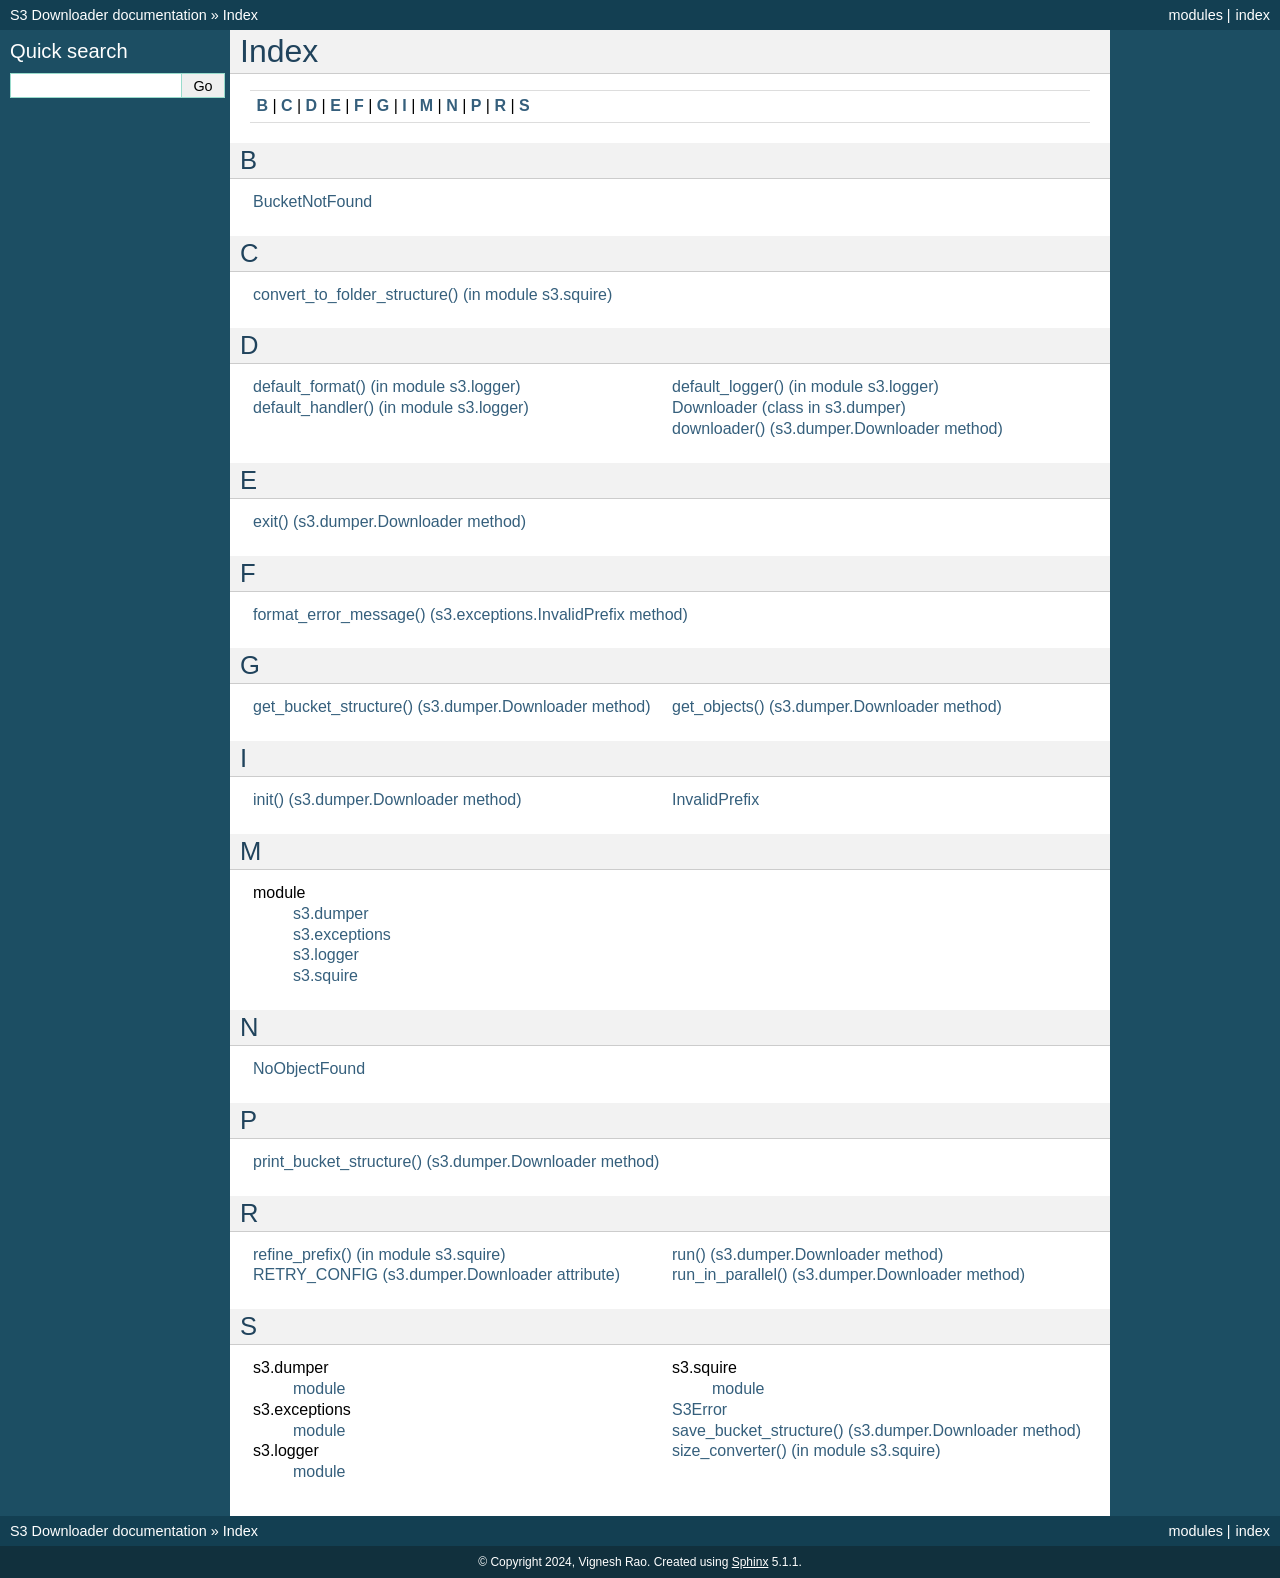
==== docs/genindex.html @ 3d4b47cd "Include a new feature to allow prefix list" ====
<!DOCTYPE html>

<html lang="en">
  <head>
    <meta charset="utf-8" />
    <meta name="viewport" content="width=device-width, initial-scale=1.0" />
    <title>Index &#8212; S3 Downloader  documentation</title>
    <link rel="stylesheet" type="text/css" href="_static/pygments.css" />
    <link rel="stylesheet" type="text/css" href="_static/classic.css" />
    <link rel="stylesheet" type="text/css" href="_static/static.css" />
    
    <script data-url_root="./" id="documentation_options" src="_static/documentation_options.js"></script>
    <script src="_static/jquery.js"></script>
    <script src="_static/underscore.js"></script>
    <script src="_static/_sphinx_javascript_frameworks_compat.js"></script>
    <script src="_static/doctools.js"></script>
    
    <link rel="index" title="Index" href="#" />
    <link rel="search" title="Search" href="search.html" /> 
  </head><body>
    <div class="related" role="navigation" aria-label="related navigation">
      <h3>Navigation</h3>
      <ul>
        <li class="right" style="margin-right: 10px">
          <a href="#" title="General Index"
             accesskey="I">index</a></li>
        <li class="right" >
          <a href="py-modindex.html" title="Python Module Index"
             >modules</a> |</li>
        <li class="nav-item nav-item-0"><a href="index.html">S3 Downloader  documentation</a> &#187;</li>
        <li class="nav-item nav-item-this"><a href="">Index</a></li> 
      </ul>
    </div>  

    <div class="document">
      <div class="documentwrapper">
        <div class="bodywrapper">
          <div class="body" role="main">
            

<h1 id="index">Index</h1>

<div class="genindex-jumpbox">
 <a href="#B"><strong>B</strong></a>
 | <a href="#C"><strong>C</strong></a>
 | <a href="#D"><strong>D</strong></a>
 | <a href="#E"><strong>E</strong></a>
 | <a href="#F"><strong>F</strong></a>
 | <a href="#G"><strong>G</strong></a>
 | <a href="#I"><strong>I</strong></a>
 | <a href="#M"><strong>M</strong></a>
 | <a href="#N"><strong>N</strong></a>
 | <a href="#P"><strong>P</strong></a>
 | <a href="#R"><strong>R</strong></a>
 | <a href="#S"><strong>S</strong></a>
 
</div>
<h2 id="B">B</h2>
<table style="width: 100%" class="indextable genindextable"><tr>
  <td style="width: 33%; vertical-align: top;"><ul>
      <li><a href="index.html#s3.exceptions.BucketNotFound">BucketNotFound</a>
</li>
  </ul></td>
</tr></table>

<h2 id="C">C</h2>
<table style="width: 100%" class="indextable genindextable"><tr>
  <td style="width: 33%; vertical-align: top;"><ul>
      <li><a href="index.html#s3.squire.convert_to_folder_structure">convert_to_folder_structure() (in module s3.squire)</a>
</li>
  </ul></td>
</tr></table>

<h2 id="D">D</h2>
<table style="width: 100%" class="indextable genindextable"><tr>
  <td style="width: 33%; vertical-align: top;"><ul>
      <li><a href="index.html#s3.logger.default_format">default_format() (in module s3.logger)</a>
</li>
      <li><a href="index.html#s3.logger.default_handler">default_handler() (in module s3.logger)</a>
</li>
  </ul></td>
  <td style="width: 33%; vertical-align: top;"><ul>
      <li><a href="index.html#s3.logger.default_logger">default_logger() (in module s3.logger)</a>
</li>
      <li><a href="index.html#s3.dumper.Downloader">Downloader (class in s3.dumper)</a>
</li>
      <li><a href="index.html#s3.dumper.Downloader.downloader">downloader() (s3.dumper.Downloader method)</a>
</li>
  </ul></td>
</tr></table>

<h2 id="E">E</h2>
<table style="width: 100%" class="indextable genindextable"><tr>
  <td style="width: 33%; vertical-align: top;"><ul>
      <li><a href="index.html#s3.dumper.Downloader.exit">exit() (s3.dumper.Downloader method)</a>
</li>
  </ul></td>
</tr></table>

<h2 id="F">F</h2>
<table style="width: 100%" class="indextable genindextable"><tr>
  <td style="width: 33%; vertical-align: top;"><ul>
      <li><a href="index.html#s3.exceptions.InvalidPrefix.format_error_message">format_error_message() (s3.exceptions.InvalidPrefix method)</a>
</li>
  </ul></td>
</tr></table>

<h2 id="G">G</h2>
<table style="width: 100%" class="indextable genindextable"><tr>
  <td style="width: 33%; vertical-align: top;"><ul>
      <li><a href="index.html#s3.dumper.Downloader.get_bucket_structure">get_bucket_structure() (s3.dumper.Downloader method)</a>
</li>
  </ul></td>
  <td style="width: 33%; vertical-align: top;"><ul>
      <li><a href="index.html#s3.dumper.Downloader.get_objects">get_objects() (s3.dumper.Downloader method)</a>
</li>
  </ul></td>
</tr></table>

<h2 id="I">I</h2>
<table style="width: 100%" class="indextable genindextable"><tr>
  <td style="width: 33%; vertical-align: top;"><ul>
      <li><a href="index.html#s3.dumper.Downloader.init">init() (s3.dumper.Downloader method)</a>
</li>
  </ul></td>
  <td style="width: 33%; vertical-align: top;"><ul>
      <li><a href="index.html#s3.exceptions.InvalidPrefix">InvalidPrefix</a>
</li>
  </ul></td>
</tr></table>

<h2 id="M">M</h2>
<table style="width: 100%" class="indextable genindextable"><tr>
  <td style="width: 33%; vertical-align: top;"><ul>
      <li>
    module

      <ul>
        <li><a href="index.html#module-s3.dumper">s3.dumper</a>
</li>
        <li><a href="index.html#module-s3.exceptions">s3.exceptions</a>
</li>
        <li><a href="index.html#module-s3.logger">s3.logger</a>
</li>
        <li><a href="index.html#module-s3.squire">s3.squire</a>
</li>
      </ul></li>
  </ul></td>
</tr></table>

<h2 id="N">N</h2>
<table style="width: 100%" class="indextable genindextable"><tr>
  <td style="width: 33%; vertical-align: top;"><ul>
      <li><a href="index.html#s3.exceptions.NoObjectFound">NoObjectFound</a>
</li>
  </ul></td>
</tr></table>

<h2 id="P">P</h2>
<table style="width: 100%" class="indextable genindextable"><tr>
  <td style="width: 33%; vertical-align: top;"><ul>
      <li><a href="index.html#s3.dumper.Downloader.print_bucket_structure">print_bucket_structure() (s3.dumper.Downloader method)</a>
</li>
  </ul></td>
</tr></table>

<h2 id="R">R</h2>
<table style="width: 100%" class="indextable genindextable"><tr>
  <td style="width: 33%; vertical-align: top;"><ul>
      <li><a href="index.html#s3.squire.refine_prefix">refine_prefix() (in module s3.squire)</a>
</li>
      <li><a href="index.html#s3.dumper.Downloader.RETRY_CONFIG">RETRY_CONFIG (s3.dumper.Downloader attribute)</a>
</li>
  </ul></td>
  <td style="width: 33%; vertical-align: top;"><ul>
      <li><a href="index.html#s3.dumper.Downloader.run">run() (s3.dumper.Downloader method)</a>
</li>
      <li><a href="index.html#s3.dumper.Downloader.run_in_parallel">run_in_parallel() (s3.dumper.Downloader method)</a>
</li>
  </ul></td>
</tr></table>

<h2 id="S">S</h2>
<table style="width: 100%" class="indextable genindextable"><tr>
  <td style="width: 33%; vertical-align: top;"><ul>
      <li>
    s3.dumper

      <ul>
        <li><a href="index.html#module-s3.dumper">module</a>
</li>
      </ul></li>
      <li>
    s3.exceptions

      <ul>
        <li><a href="index.html#module-s3.exceptions">module</a>
</li>
      </ul></li>
      <li>
    s3.logger

      <ul>
        <li><a href="index.html#module-s3.logger">module</a>
</li>
      </ul></li>
  </ul></td>
  <td style="width: 33%; vertical-align: top;"><ul>
      <li>
    s3.squire

      <ul>
        <li><a href="index.html#module-s3.squire">module</a>
</li>
      </ul></li>
      <li><a href="index.html#s3.exceptions.S3Error">S3Error</a>
</li>
      <li><a href="index.html#s3.dumper.Downloader.save_bucket_structure">save_bucket_structure() (s3.dumper.Downloader method)</a>
</li>
      <li><a href="index.html#s3.squire.size_converter">size_converter() (in module s3.squire)</a>
</li>
  </ul></td>
</tr></table>



            <div class="clearer"></div>
          </div>
        </div>
      </div>
      <div class="sphinxsidebar" role="navigation" aria-label="main navigation">
        <div class="sphinxsidebarwrapper">
<div id="searchbox" style="display: none" role="search">
  <h3 id="searchlabel">Quick search</h3>
    <div class="searchformwrapper">
    <form class="search" action="search.html" method="get">
      <input type="text" name="q" aria-labelledby="searchlabel" autocomplete="off" autocorrect="off" autocapitalize="off" spellcheck="false"/>
      <input type="submit" value="Go" />
    </form>
    </div>
</div>
<script>document.getElementById('searchbox').style.display = "block"</script>
        </div>
      </div>
      <div class="clearer"></div>
    </div>
    <div class="related" role="navigation" aria-label="related navigation">
      <h3>Navigation</h3>
      <ul>
        <li class="right" style="margin-right: 10px">
          <a href="#" title="General Index"
             >index</a></li>
        <li class="right" >
          <a href="py-modindex.html" title="Python Module Index"
             >modules</a> |</li>
        <li class="nav-item nav-item-0"><a href="index.html">S3 Downloader  documentation</a> &#187;</li>
        <li class="nav-item nav-item-this"><a href="">Index</a></li> 
      </ul>
    </div>
    <div class="footer" role="contentinfo">
        &#169; Copyright 2024, Vignesh Rao.
      Created using <a href="https://www.sphinx-doc.org/">Sphinx</a> 5.1.1.
    </div>
  </body>
</html>
---- docs/_static/pygments.css ----
pre { line-height: 125%; }
td.linenos .normal { color: inherit; background-color: transparent; padding-left: 5px; padding-right: 5px; }
span.linenos { color: inherit; background-color: transparent; padding-left: 5px; padding-right: 5px; }
td.linenos .special { color: #000000; background-color: #ffffc0; padding-left: 5px; padding-right: 5px; }
span.linenos.special { color: #000000; background-color: #ffffc0; padding-left: 5px; padding-right: 5px; }
.highlight .hll { background-color: #ffffcc }
.highlight { background: #eeffcc; }
.highlight .c { color: #408090; font-style: italic } /* Comment */
.highlight .err { border: 1px solid #F00 } /* Error */
.highlight .k { color: #007020; font-weight: bold } /* Keyword */
.highlight .o { color: #666 } /* Operator */
.highlight .ch { color: #408090; font-style: italic } /* Comment.Hashbang */
.highlight .cm { color: #408090; font-style: italic } /* Comment.Multiline */
.highlight .cp { color: #007020 } /* Comment.Preproc */
.highlight .cpf { color: #408090; font-style: italic } /* Comment.PreprocFile */
.highlight .c1 { color: #408090; font-style: italic } /* Comment.Single */
.highlight .cs { color: #408090; background-color: #FFF0F0 } /* Comment.Special */
.highlight .gd { color: #A00000 } /* Generic.Deleted */
.highlight .ge { font-style: italic } /* Generic.Emph */
.highlight .ges { font-weight: bold; font-style: italic } /* Generic.EmphStrong */
.highlight .gr { color: #F00 } /* Generic.Error */
.highlight .gh { color: #000080; font-weight: bold } /* Generic.Heading */
.highlight .gi { color: #00A000 } /* Generic.Inserted */
.highlight .go { color: #333 } /* Generic.Output */
.highlight .gp { color: #C65D09; font-weight: bold } /* Generic.Prompt */
.highlight .gs { font-weight: bold } /* Generic.Strong */
.highlight .gu { color: #800080; font-weight: bold } /* Generic.Subheading */
.highlight .gt { color: #04D } /* Generic.Traceback */
.highlight .kc { color: #007020; font-weight: bold } /* Keyword.Constant */
.highlight .kd { color: #007020; font-weight: bold } /* Keyword.Declaration */
.highlight .kn { color: #007020; font-weight: bold } /* Keyword.Namespace */
.highlight .kp { color: #007020 } /* Keyword.Pseudo */
.highlight .kr { color: #007020; font-weight: bold } /* Keyword.Reserved */
.highlight .kt { color: #902000 } /* Keyword.Type */
.highlight .m { color: #208050 } /* Literal.Number */
.highlight .s { color: #4070A0 } /* Literal.String */
.highlight .na { color: #4070A0 } /* Name.Attribute */
.highlight .nb { color: #007020 } /* Name.Builtin */
.highlight .nc { color: #0E84B5; font-weight: bold } /* Name.Class */
.highlight .no { color: #60ADD5 } /* Name.Constant */
.highlight .nd { color: #555; font-weight: bold } /* Name.Decorator */
.highlight .ni { color: #D55537; font-weight: bold } /* Name.Entity */
.highlight .ne { color: #007020 } /* Name.Exception */
.highlight .nf { color: #06287E } /* Name.Function */
.highlight .nl { color: #002070; font-weight: bold } /* Name.Label */
.highlight .nn { color: #0E84B5; font-weight: bold } /* Name.Namespace */
.highlight .nt { color: #062873; font-weight: bold } /* Name.Tag */
.highlight .nv { color: #BB60D5 } /* Name.Variable */
.highlight .ow { color: #007020; font-weight: bold } /* Operator.Word */
.highlight .w { color: #BBB } /* Text.Whitespace */
.highlight .mb { color: #208050 } /* Literal.Number.Bin */
.highlight .mf { color: #208050 } /* Literal.Number.Float */
.highlight .mh { color: #208050 } /* Literal.Number.Hex */
.highlight .mi { color: #208050 } /* Literal.Number.Integer */
.highlight .mo { color: #208050 } /* Literal.Number.Oct */
.highlight .sa { color: #4070A0 } /* Literal.String.Affix */
.highlight .sb { color: #4070A0 } /* Literal.String.Backtick */
.highlight .sc { color: #4070A0 } /* Literal.String.Char */
.highlight .dl { color: #4070A0 } /* Literal.String.Delimiter */
.highlight .sd { color: #4070A0; font-style: italic } /* Literal.String.Doc */
.highlight .s2 { color: #4070A0 } /* Literal.String.Double */
.highlight .se { color: #4070A0; font-weight: bold } /* Literal.String.Escape */
.highlight .sh { color: #4070A0 } /* Literal.String.Heredoc */
.highlight .si { color: #70A0D0; font-style: italic } /* Literal.String.Interpol */
.highlight .sx { color: #C65D09 } /* Literal.String.Other */
.highlight .sr { color: #235388 } /* Literal.String.Regex */
.highlight .s1 { color: #4070A0 } /* Literal.String.Single */
.highlight .ss { color: #517918 } /* Literal.String.Symbol */
.highlight .bp { color: #007020 } /* Name.Builtin.Pseudo */
.highlight .fm { color: #06287E } /* Name.Function.Magic */
.highlight .vc { color: #BB60D5 } /* Name.Variable.Class */
.highlight .vg { color: #BB60D5 } /* Name.Variable.Global */
.highlight .vi { color: #BB60D5 } /* Name.Variable.Instance */
.highlight .vm { color: #BB60D5 } /* Name.Variable.Magic */
.highlight .il { color: #208050 } /* Literal.Number.Integer.Long */
---- docs/_static/classic.css ----
/*
 * classic.css_t
 * ~~~~~~~~~~~~~
 *
 * Sphinx stylesheet -- classic theme.
 *
 * :copyright: Copyright 2007-2022 by the Sphinx team, see AUTHORS.
 * :license: BSD, see LICENSE for details.
 *
 */

@import url("basic.css");

/* -- page layout ----------------------------------------------------------- */

html {
    /* CSS hack for macOS's scrollbar (see #1125) */
    background-color: #FFFFFF;
}

body {
    font-family: sans-serif;
    font-size: 100%;
    background-color: #11303d;
    color: #000;
    margin: 0;
    padding: 0;
}

div.document {
    display: flex;
    background-color: #1c4e63;
}

div.documentwrapper {
    float: left;
    width: 100%;
}

div.bodywrapper {
    margin: 0 0 0 230px;
}

div.body {
    background-color: #ffffff;
    color: #000000;
    padding: 0 20px 30px 20px;
}

div.footer {
    color: #ffffff;
    width: 100%;
    padding: 9px 0 9px 0;
    text-align: center;
    font-size: 75%;
}

div.footer a {
    color: #ffffff;
    text-decoration: underline;
}

div.related {
    background-color: #133f52;
    line-height: 30px;
    color: #ffffff;
}

div.related a {
    color: #ffffff;
}

div.sphinxsidebar {
}

div.sphinxsidebar h3 {
    font-family: 'Trebuchet MS', sans-serif;
    color: #ffffff;
    font-size: 1.4em;
    font-weight: normal;
    margin: 0;
    padding: 0;
}

div.sphinxsidebar h3 a {
    color: #ffffff;
}

div.sphinxsidebar h4 {
    font-family: 'Trebuchet MS', sans-serif;
    color: #ffffff;
    font-size: 1.3em;
    font-weight: normal;
    margin: 5px 0 0 0;
    padding: 0;
}

div.sphinxsidebar p {
    color: #ffffff;
}

div.sphinxsidebar p.topless {
    margin: 5px 10px 10px 10px;
}

div.sphinxsidebar ul {
    margin: 10px;
    padding: 0;
    color: #ffffff;
}

div.sphinxsidebar a {
    color: #98dbcc;
}

div.sphinxsidebar input {
    border: 1px solid #98dbcc;
    font-family: sans-serif;
    font-size: 1em;
}



/* -- hyperlink styles ------------------------------------------------------ */

a {
    color: #355f7c;
    text-decoration: none;
}

a:visited {
    color: #355f7c;
    text-decoration: none;
}

a:hover {
    text-decoration: underline;
}



/* -- body styles ----------------------------------------------------------- */

div.body h1,
div.body h2,
div.body h3,
div.body h4,
div.body h5,
div.body h6 {
    font-family: 'Trebuchet MS', sans-serif;
    background-color: #f2f2f2;
    font-weight: normal;
    color: #20435c;
    border-bottom: 1px solid #ccc;
    margin: 20px -20px 10px -20px;
    padding: 3px 0 3px 10px;
}

div.body h1 { margin-top: 0; font-size: 200%; }
div.body h2 { font-size: 160%; }
div.body h3 { font-size: 140%; }
div.body h4 { font-size: 120%; }
div.body h5 { font-size: 110%; }
div.body h6 { font-size: 100%; }

a.headerlink {
    color: #c60f0f;
    font-size: 0.8em;
    padding: 0 4px 0 4px;
    text-decoration: none;
}

a.headerlink:hover {
    background-color: #c60f0f;
    color: white;
}

div.body p, div.body dd, div.body li, div.body blockquote {
    text-align: justify;
    line-height: 130%;
}

div.admonition p.admonition-title + p {
    display: inline;
}

div.admonition p {
    margin-bottom: 5px;
}

div.admonition pre {
    margin-bottom: 5px;
}

div.admonition ul, div.admonition ol {
    margin-bottom: 5px;
}

div.note {
    background-color: #eee;
    border: 1px solid #ccc;
}

div.seealso {
    background-color: #ffc;
    border: 1px solid #ff6;
}
nav.contents,
aside.topic,

div.topic {
    background-color: #eee;
}

div.warning {
    background-color: #ffe4e4;
    border: 1px solid #f66;
}

p.admonition-title {
    display: inline;
}

p.admonition-title:after {
    content: ":";
}

pre {
    padding: 5px;
    background-color: unset;
    color: unset;
    line-height: 120%;
    border: 1px solid #ac9;
    border-left: none;
    border-right: none;
}

code {
    background-color: #ecf0f3;
    padding: 0 1px 0 1px;
    font-size: 0.95em;
}

th, dl.field-list > dt {
    background-color: #ede;
}

.warning code {
    background: #efc2c2;
}

.note code {
    background: #d6d6d6;
}

.viewcode-back {
    font-family: sans-serif;
}

div.viewcode-block:target {
    background-color: #f4debf;
    border-top: 1px solid #ac9;
    border-bottom: 1px solid #ac9;
}

div.code-block-caption {
    color: #efefef;
    background-color: #1c4e63;
}
---- docs/_static/static.css ----
.sphinxsidebarwrapper {
  overflow-y: scroll;
}
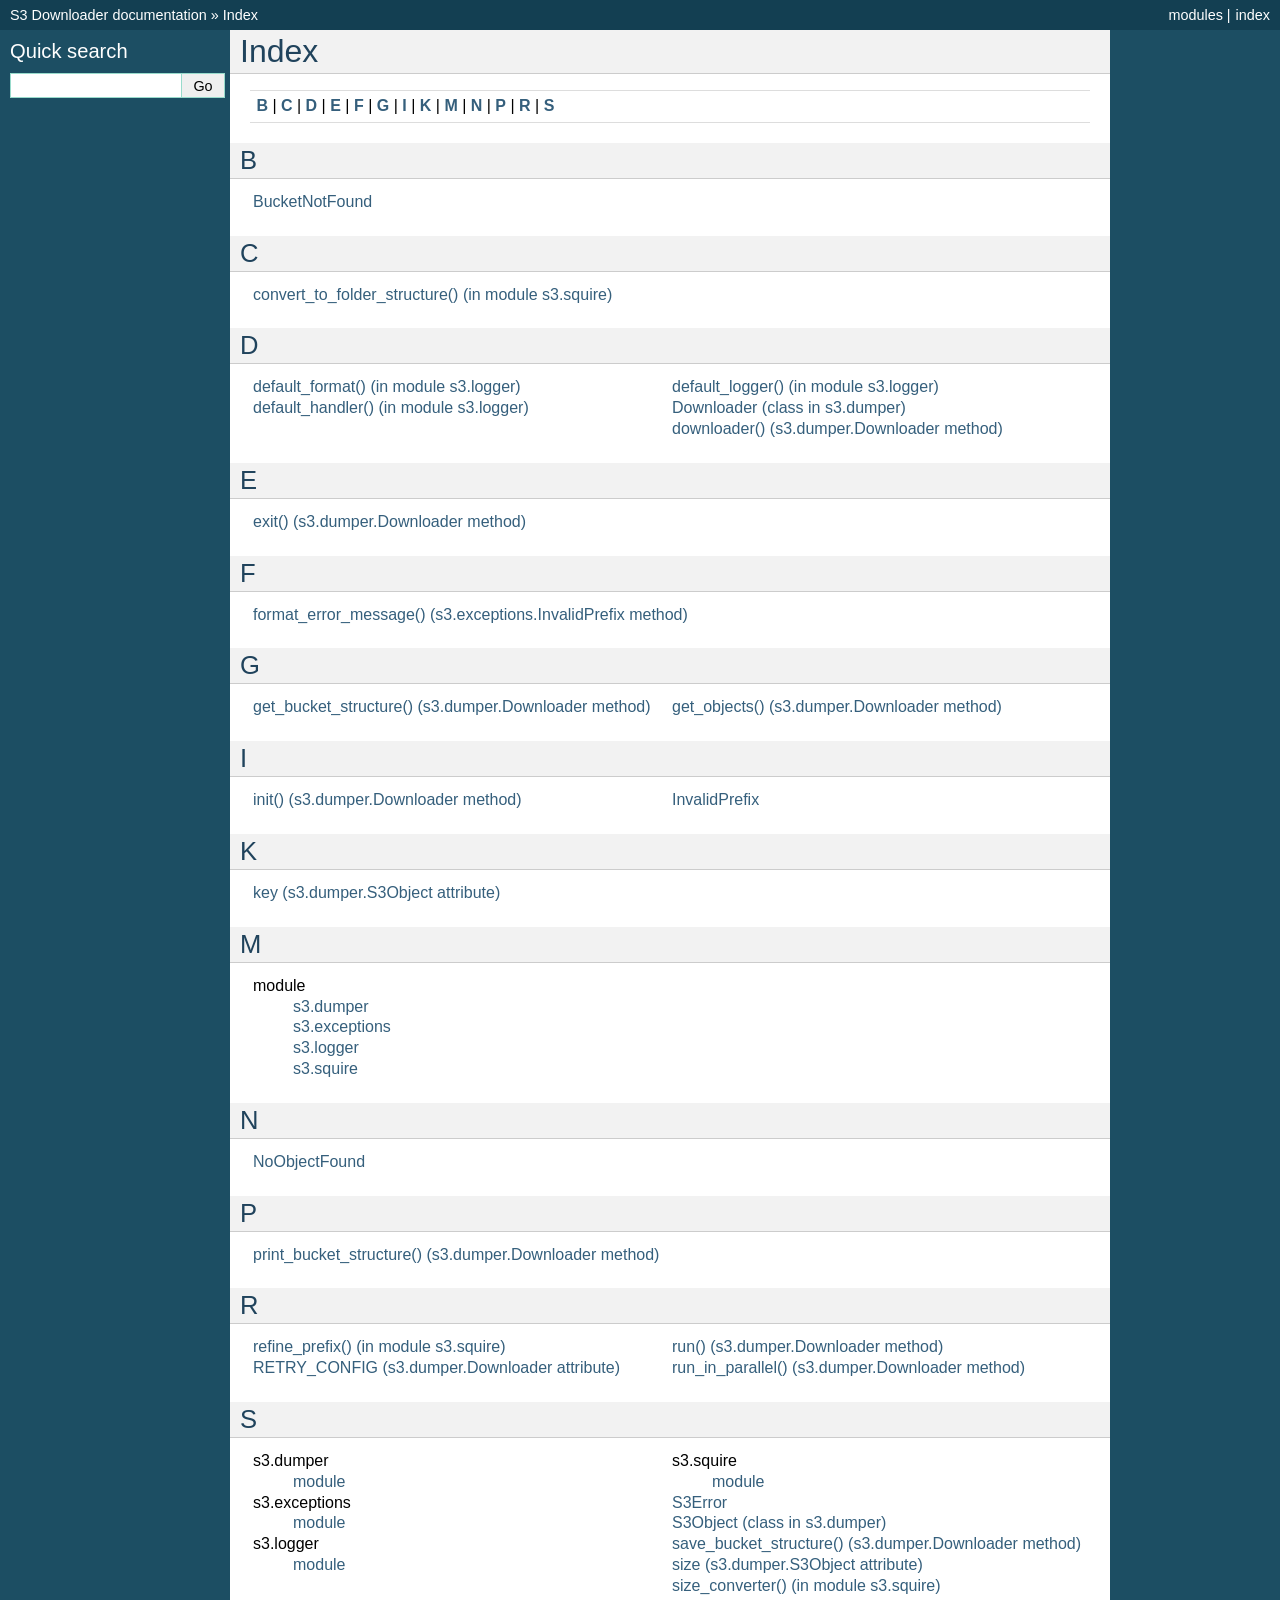
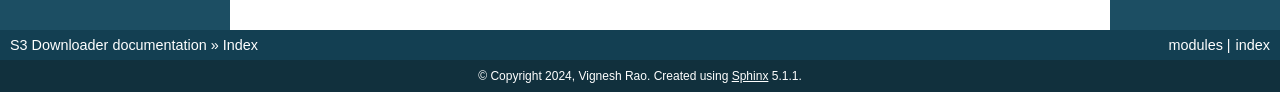
==== commit bf22bcb3: "Add CLI functionality Add a feature to check filesize before overwriting" ====
--- a/docs/genindex.html
+++ b/docs/genindex.html
@@ -49,6 +49,7 @@
  | <a href="#F"><strong>F</strong></a>
  | <a href="#G"><strong>G</strong></a>
  | <a href="#I"><strong>I</strong></a>
+ | <a href="#K"><strong>K</strong></a>
  | <a href="#M"><strong>M</strong></a>
  | <a href="#N"><strong>N</strong></a>
  | <a href="#P"><strong>P</strong></a>
@@ -130,6 +131,14 @@
   </ul></td>
 </tr></table>
 
+<h2 id="K">K</h2>
+<table style="width: 100%" class="indextable genindextable"><tr>
+  <td style="width: 33%; vertical-align: top;"><ul>
+      <li><a href="index.html#s3.dumper.S3Object.key">key (s3.dumper.S3Object attribute)</a>
+</li>
+  </ul></td>
+</tr></table>
+
 <h2 id="M">M</h2>
 <table style="width: 100%" class="indextable genindextable"><tr>
   <td style="width: 33%; vertical-align: top;"><ul>
@@ -216,7 +225,11 @@
       </ul></li>
       <li><a href="index.html#s3.exceptions.S3Error">S3Error</a>
 </li>
+      <li><a href="index.html#s3.dumper.S3Object">S3Object (class in s3.dumper)</a>
+</li>
       <li><a href="index.html#s3.dumper.Downloader.save_bucket_structure">save_bucket_structure() (s3.dumper.Downloader method)</a>
+</li>
+      <li><a href="index.html#s3.dumper.S3Object.size">size (s3.dumper.S3Object attribute)</a>
 </li>
       <li><a href="index.html#s3.squire.size_converter">size_converter() (in module s3.squire)</a>
 </li>
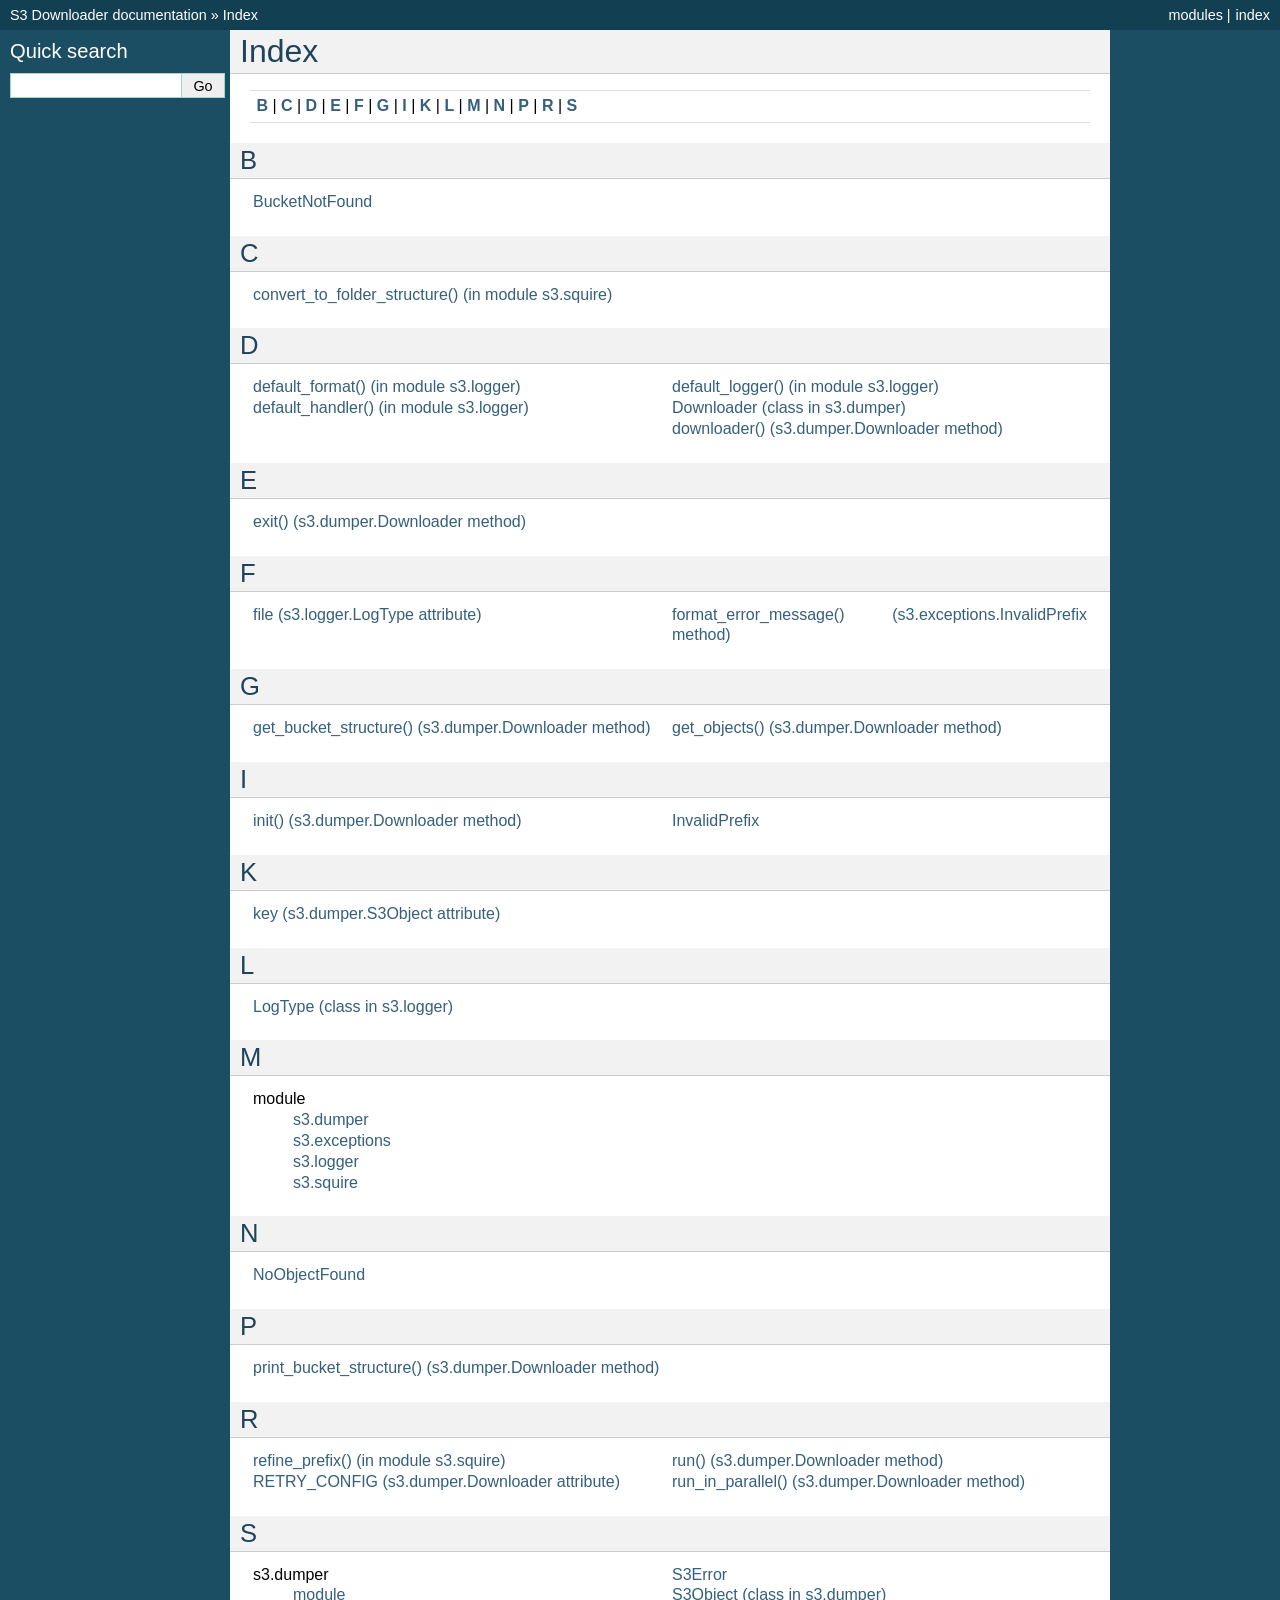
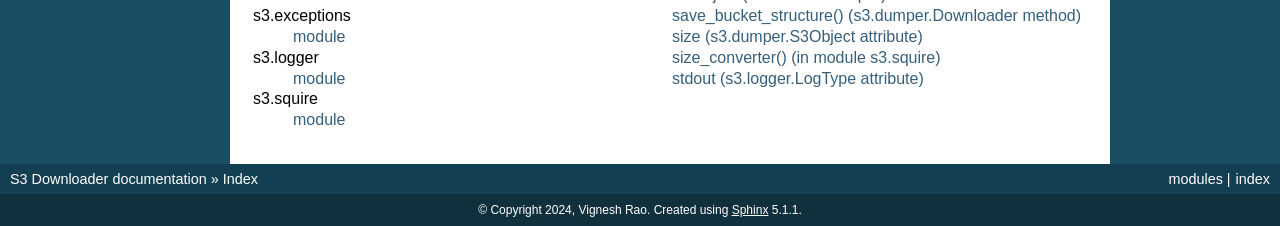
==== commit 01b1eadc: "Include an option to log to a file without a custom logger" ====
--- a/docs/genindex.html
+++ b/docs/genindex.html
@@ -50,6 +50,7 @@
  | <a href="#G"><strong>G</strong></a>
  | <a href="#I"><strong>I</strong></a>
  | <a href="#K"><strong>K</strong></a>
+ | <a href="#L"><strong>L</strong></a>
  | <a href="#M"><strong>M</strong></a>
  | <a href="#N"><strong>N</strong></a>
  | <a href="#P"><strong>P</strong></a>
@@ -102,6 +103,10 @@
 <h2 id="F">F</h2>
 <table style="width: 100%" class="indextable genindextable"><tr>
   <td style="width: 33%; vertical-align: top;"><ul>
+      <li><a href="index.html#s3.logger.LogType.file">file (s3.logger.LogType attribute)</a>
+</li>
+  </ul></td>
+  <td style="width: 33%; vertical-align: top;"><ul>
       <li><a href="index.html#s3.exceptions.InvalidPrefix.format_error_message">format_error_message() (s3.exceptions.InvalidPrefix method)</a>
 </li>
   </ul></td>
@@ -139,6 +144,14 @@
   </ul></td>
 </tr></table>
 
+<h2 id="L">L</h2>
+<table style="width: 100%" class="indextable genindextable"><tr>
+  <td style="width: 33%; vertical-align: top;"><ul>
+      <li><a href="index.html#s3.logger.LogType">LogType (class in s3.logger)</a>
+</li>
+  </ul></td>
+</tr></table>
+
 <h2 id="M">M</h2>
 <table style="width: 100%" class="indextable genindextable"><tr>
   <td style="width: 33%; vertical-align: top;"><ul>
@@ -214,8 +227,6 @@
         <li><a href="index.html#module-s3.logger">module</a>
 </li>
       </ul></li>
-  </ul></td>
-  <td style="width: 33%; vertical-align: top;"><ul>
       <li>
     s3.squire
 
@@ -223,6 +234,8 @@
         <li><a href="index.html#module-s3.squire">module</a>
 </li>
       </ul></li>
+  </ul></td>
+  <td style="width: 33%; vertical-align: top;"><ul>
       <li><a href="index.html#s3.exceptions.S3Error">S3Error</a>
 </li>
       <li><a href="index.html#s3.dumper.S3Object">S3Object (class in s3.dumper)</a>
@@ -232,6 +245,8 @@
       <li><a href="index.html#s3.dumper.S3Object.size">size (s3.dumper.S3Object attribute)</a>
 </li>
       <li><a href="index.html#s3.squire.size_converter">size_converter() (in module s3.squire)</a>
+</li>
+      <li><a href="index.html#s3.logger.LogType.stdout">stdout (s3.logger.LogType attribute)</a>
 </li>
   </ul></td>
 </tr></table>
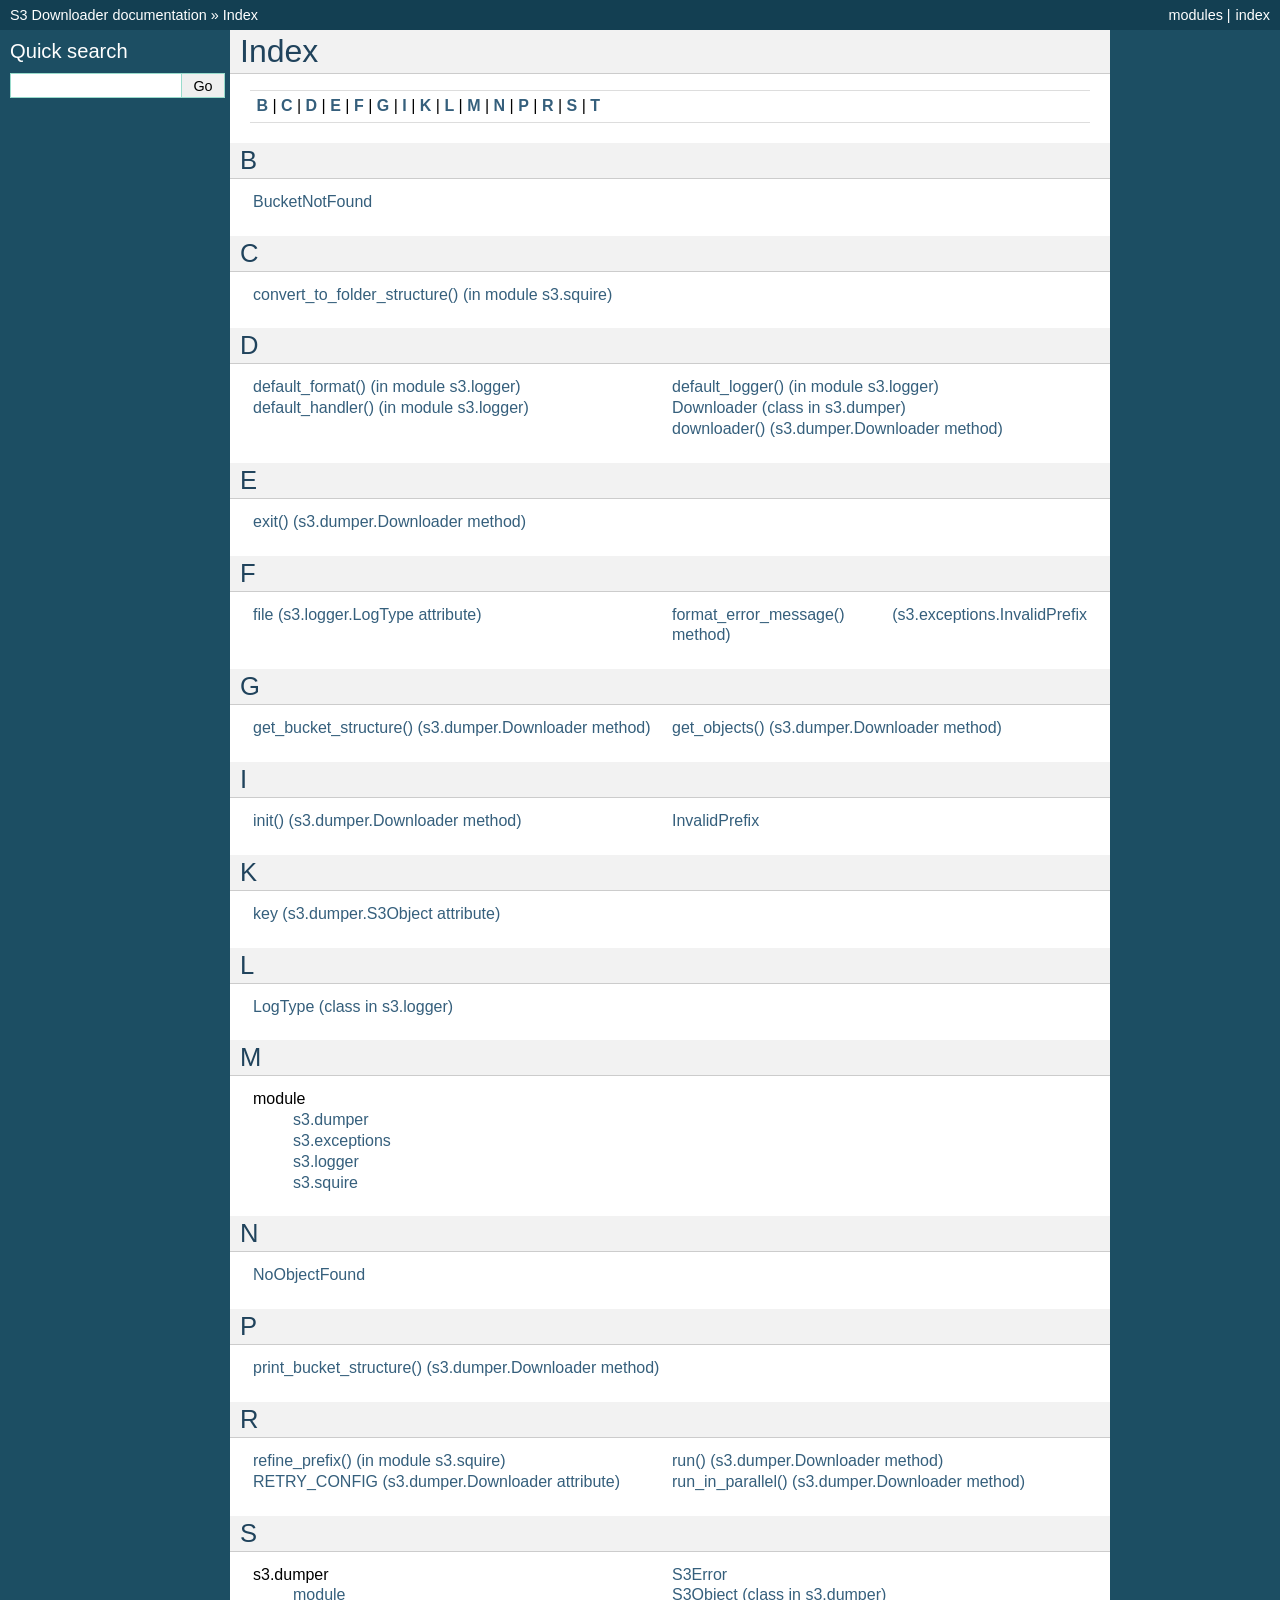
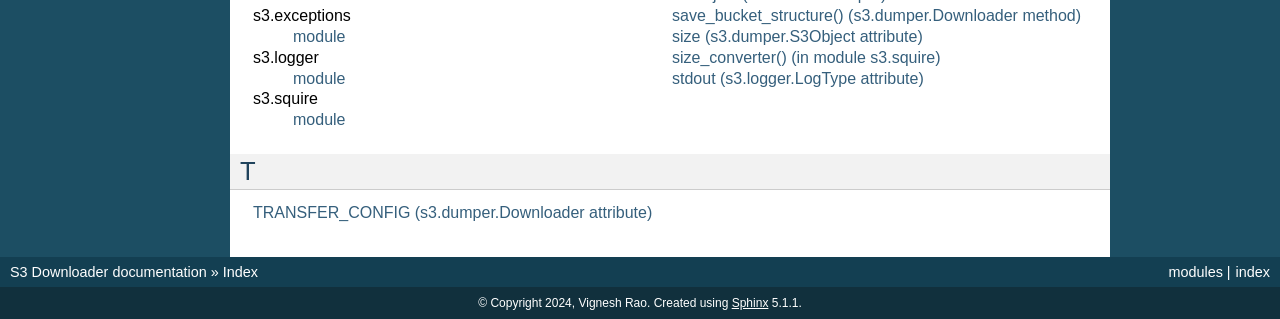
==== commit 6eed2959: "Add optional retry and transfer configuration" ====
--- a/docs/genindex.html
+++ b/docs/genindex.html
@@ -56,6 +56,7 @@
  | <a href="#P"><strong>P</strong></a>
  | <a href="#R"><strong>R</strong></a>
  | <a href="#S"><strong>S</strong></a>
+ | <a href="#T"><strong>T</strong></a>
  
 </div>
 <h2 id="B">B</h2>
@@ -247,6 +248,14 @@
       <li><a href="index.html#s3.squire.size_converter">size_converter() (in module s3.squire)</a>
 </li>
       <li><a href="index.html#s3.logger.LogType.stdout">stdout (s3.logger.LogType attribute)</a>
+</li>
+  </ul></td>
+</tr></table>
+
+<h2 id="T">T</h2>
+<table style="width: 100%" class="indextable genindextable"><tr>
+  <td style="width: 33%; vertical-align: top;"><ul>
+      <li><a href="index.html#s3.dumper.Downloader.TRANSFER_CONFIG">TRANSFER_CONFIG (s3.dumper.Downloader attribute)</a>
 </li>
   </ul></td>
 </tr></table>
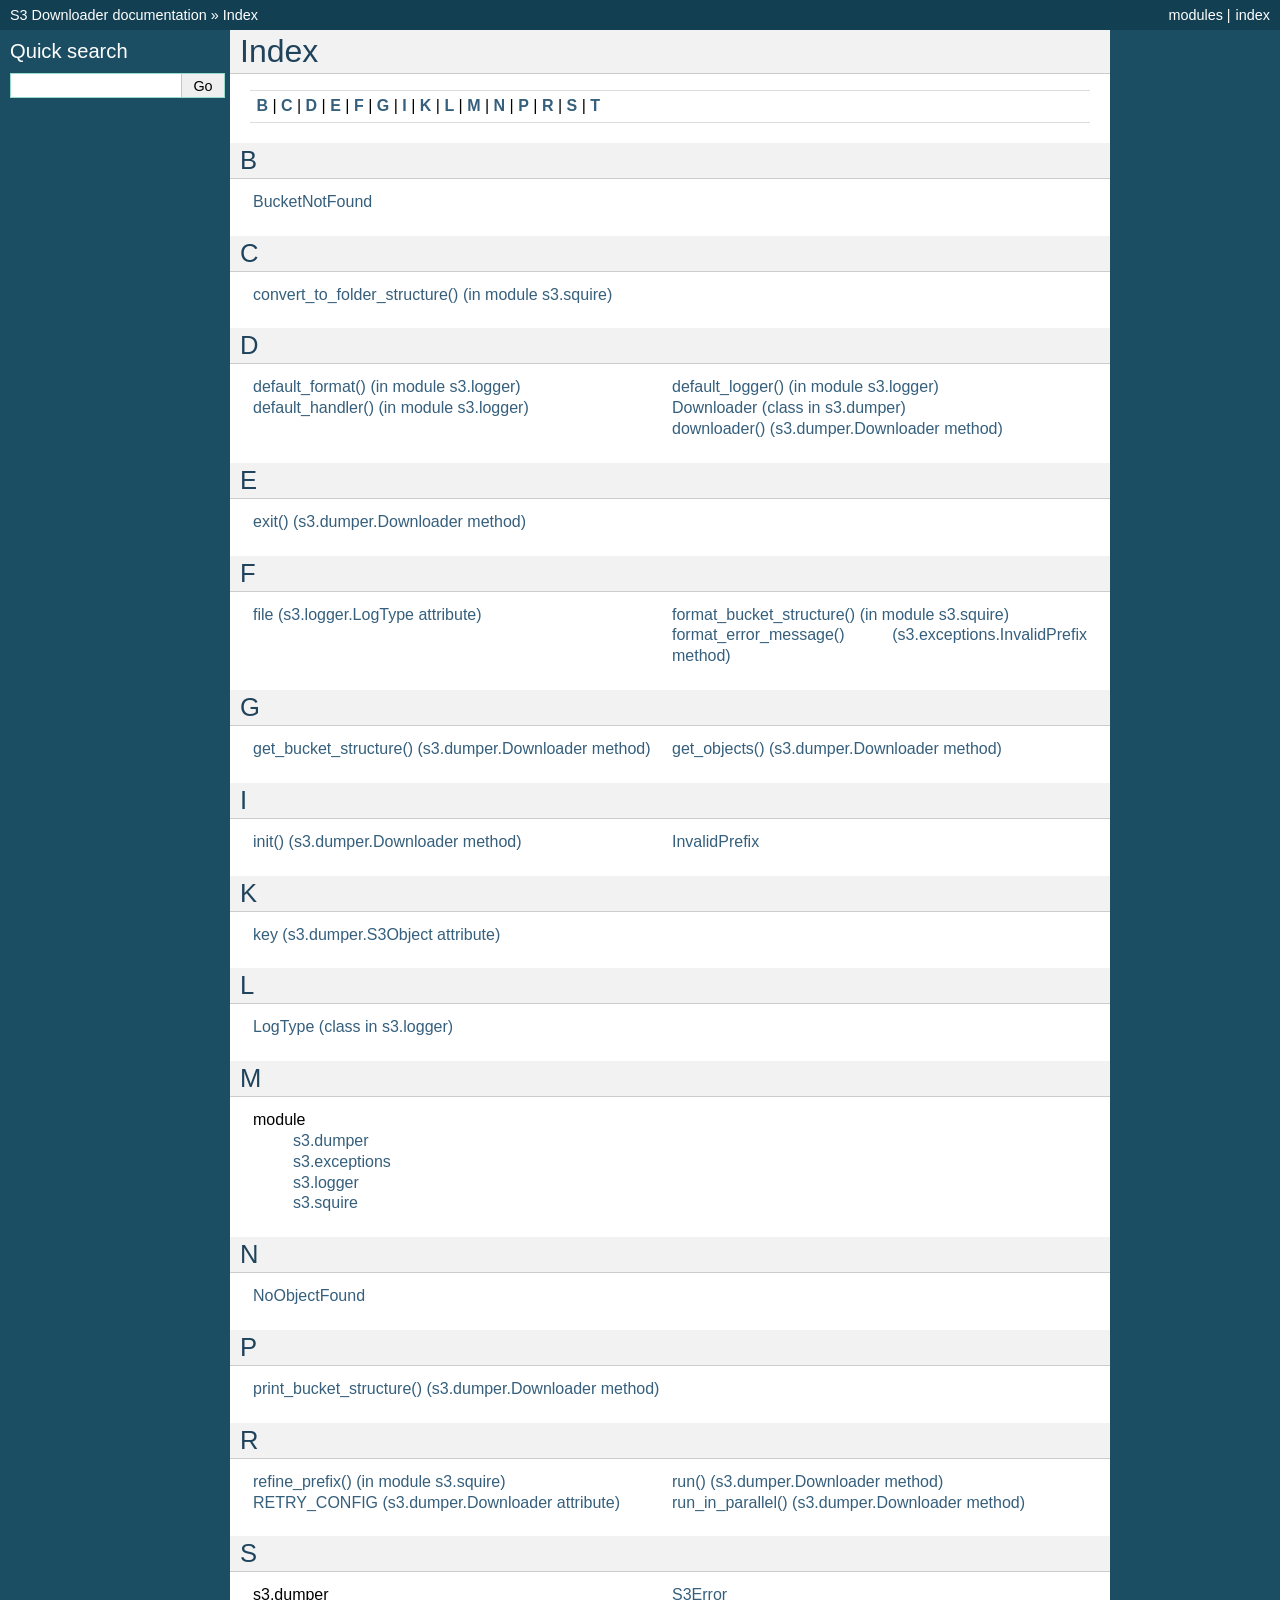
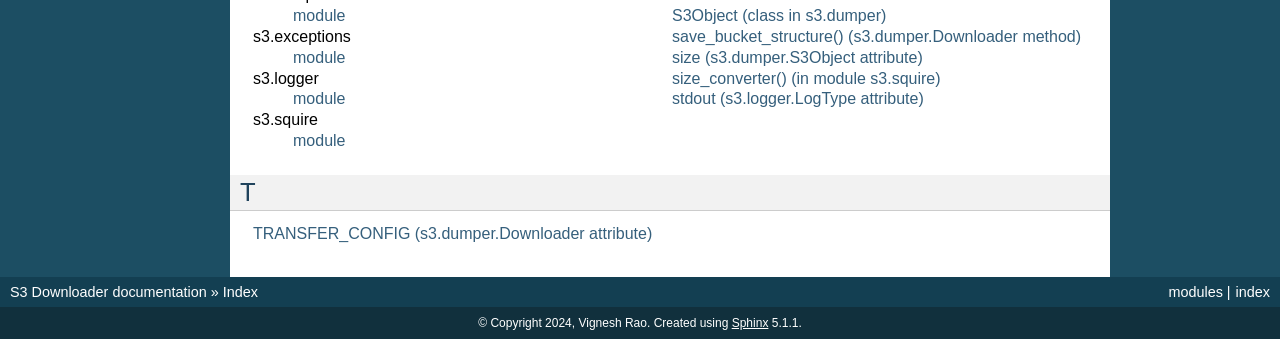
==== commit 3b2e9773: "Move bucket structure converter to squire.py" ====
--- a/docs/genindex.html
+++ b/docs/genindex.html
@@ -108,6 +108,8 @@
 </li>
   </ul></td>
   <td style="width: 33%; vertical-align: top;"><ul>
+      <li><a href="index.html#s3.squire.format_bucket_structure">format_bucket_structure() (in module s3.squire)</a>
+</li>
       <li><a href="index.html#s3.exceptions.InvalidPrefix.format_error_message">format_error_message() (s3.exceptions.InvalidPrefix method)</a>
 </li>
   </ul></td>
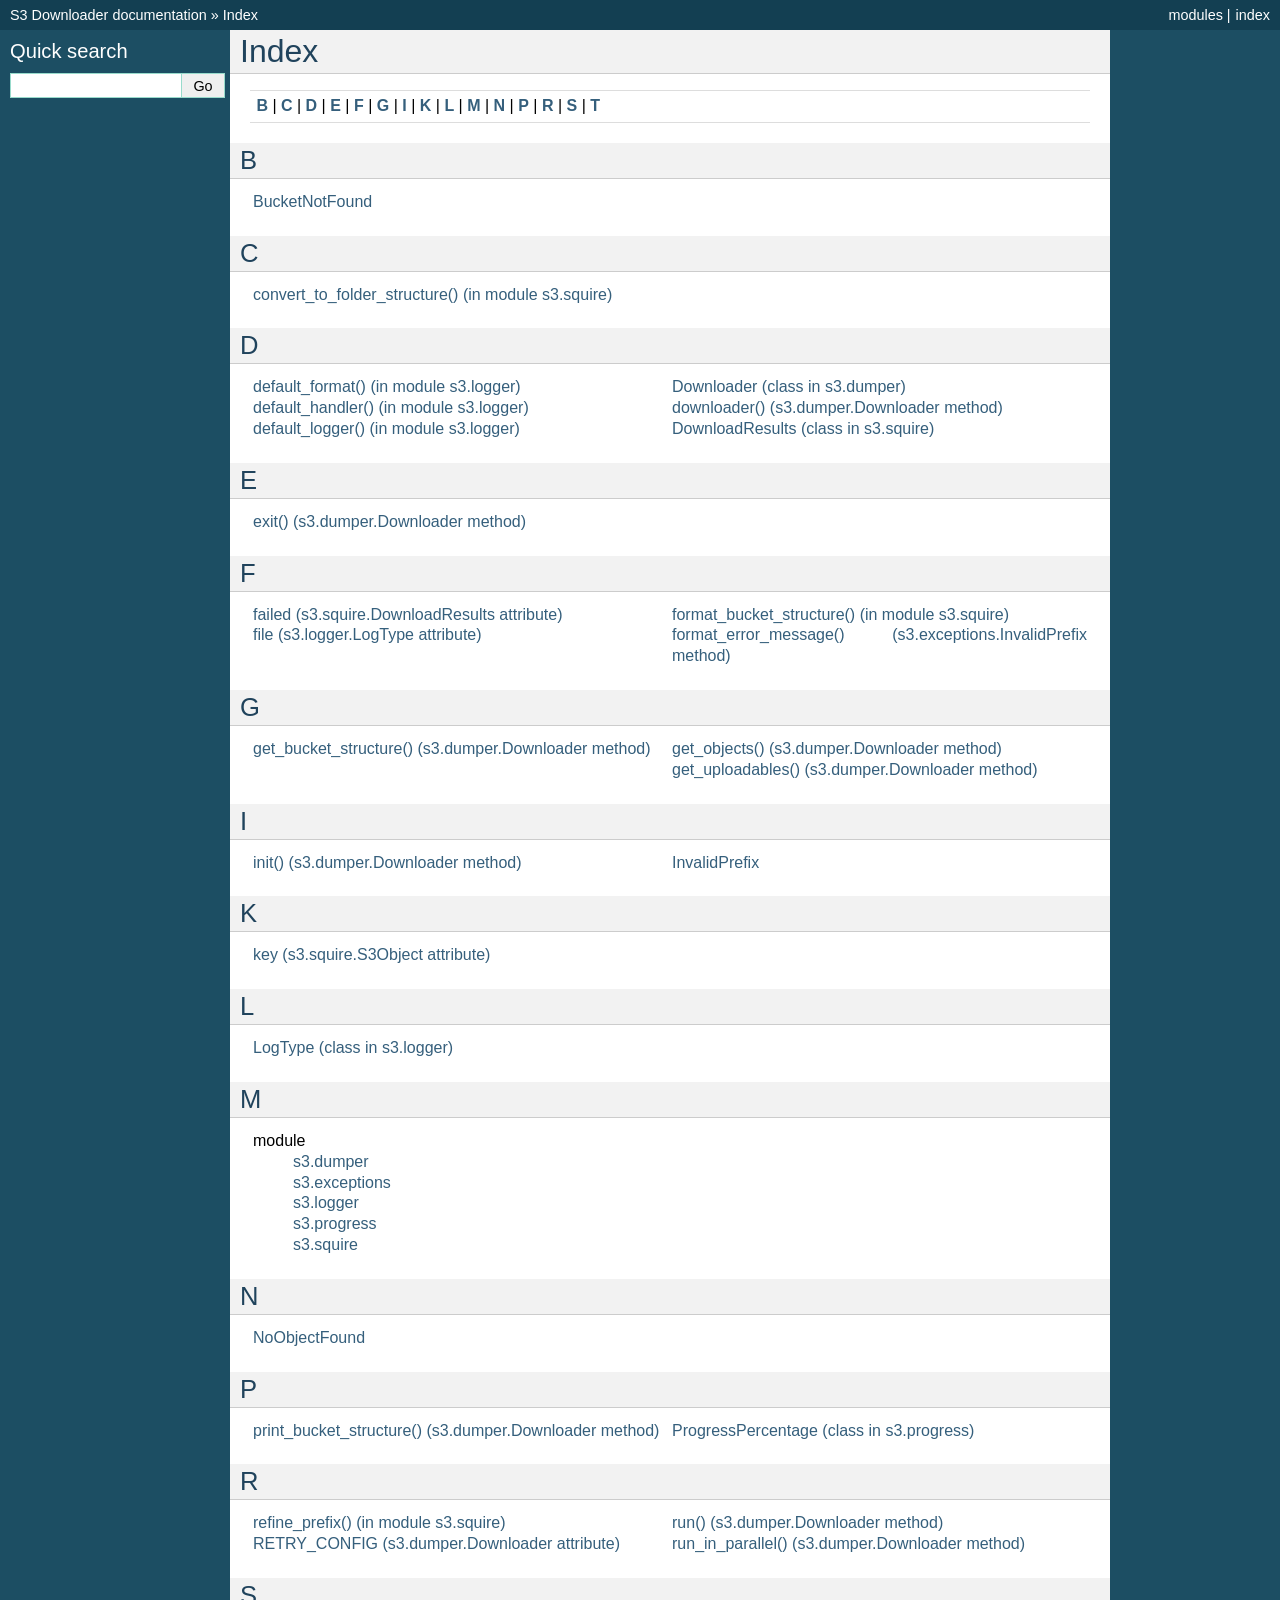
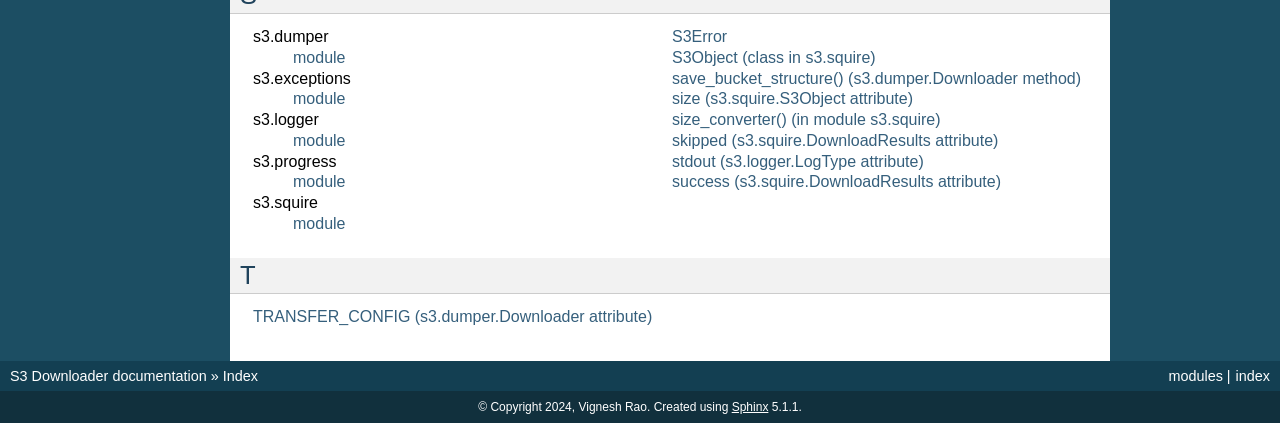
==== commit b195c7d9: "Remove ``tqdm`` and use ``alive_bar`` to track individual file download progress" ====
--- a/docs/genindex.html
+++ b/docs/genindex.html
@@ -82,14 +82,16 @@
 </li>
       <li><a href="index.html#s3.logger.default_handler">default_handler() (in module s3.logger)</a>
 </li>
-  </ul></td>
-  <td style="width: 33%; vertical-align: top;"><ul>
       <li><a href="index.html#s3.logger.default_logger">default_logger() (in module s3.logger)</a>
 </li>
+  </ul></td>
+  <td style="width: 33%; vertical-align: top;"><ul>
       <li><a href="index.html#s3.dumper.Downloader">Downloader (class in s3.dumper)</a>
 </li>
       <li><a href="index.html#s3.dumper.Downloader.downloader">downloader() (s3.dumper.Downloader method)</a>
 </li>
+      <li><a href="index.html#s3.squire.DownloadResults">DownloadResults (class in s3.squire)</a>
+</li>
   </ul></td>
 </tr></table>
 
@@ -104,6 +106,8 @@
 <h2 id="F">F</h2>
 <table style="width: 100%" class="indextable genindextable"><tr>
   <td style="width: 33%; vertical-align: top;"><ul>
+      <li><a href="index.html#s3.squire.DownloadResults.failed">failed (s3.squire.DownloadResults attribute)</a>
+</li>
       <li><a href="index.html#s3.logger.LogType.file">file (s3.logger.LogType attribute)</a>
 </li>
   </ul></td>
@@ -124,6 +128,8 @@
   <td style="width: 33%; vertical-align: top;"><ul>
       <li><a href="index.html#s3.dumper.Downloader.get_objects">get_objects() (s3.dumper.Downloader method)</a>
 </li>
+      <li><a href="index.html#s3.dumper.Downloader.get_uploadables">get_uploadables() (s3.dumper.Downloader method)</a>
+</li>
   </ul></td>
 </tr></table>
 
@@ -142,7 +148,7 @@
 <h2 id="K">K</h2>
 <table style="width: 100%" class="indextable genindextable"><tr>
   <td style="width: 33%; vertical-align: top;"><ul>
-      <li><a href="index.html#s3.dumper.S3Object.key">key (s3.dumper.S3Object attribute)</a>
+      <li><a href="index.html#s3.squire.S3Object.key">key (s3.squire.S3Object attribute)</a>
 </li>
   </ul></td>
 </tr></table>
@@ -168,6 +174,8 @@
 </li>
         <li><a href="index.html#module-s3.logger">s3.logger</a>
 </li>
+        <li><a href="index.html#module-s3.progress">s3.progress</a>
+</li>
         <li><a href="index.html#module-s3.squire">s3.squire</a>
 </li>
       </ul></li>
@@ -188,6 +196,10 @@
       <li><a href="index.html#s3.dumper.Downloader.print_bucket_structure">print_bucket_structure() (s3.dumper.Downloader method)</a>
 </li>
   </ul></td>
+  <td style="width: 33%; vertical-align: top;"><ul>
+      <li><a href="index.html#s3.progress.ProgressPercentage">ProgressPercentage (class in s3.progress)</a>
+</li>
+  </ul></td>
 </tr></table>
 
 <h2 id="R">R</h2>
@@ -231,6 +243,13 @@
 </li>
       </ul></li>
       <li>
+    s3.progress
+
+      <ul>
+        <li><a href="index.html#module-s3.progress">module</a>
+</li>
+      </ul></li>
+      <li>
     s3.squire
 
       <ul>
@@ -241,15 +260,19 @@
   <td style="width: 33%; vertical-align: top;"><ul>
       <li><a href="index.html#s3.exceptions.S3Error">S3Error</a>
 </li>
-      <li><a href="index.html#s3.dumper.S3Object">S3Object (class in s3.dumper)</a>
+      <li><a href="index.html#s3.squire.S3Object">S3Object (class in s3.squire)</a>
 </li>
       <li><a href="index.html#s3.dumper.Downloader.save_bucket_structure">save_bucket_structure() (s3.dumper.Downloader method)</a>
 </li>
-      <li><a href="index.html#s3.dumper.S3Object.size">size (s3.dumper.S3Object attribute)</a>
+      <li><a href="index.html#s3.squire.S3Object.size">size (s3.squire.S3Object attribute)</a>
 </li>
       <li><a href="index.html#s3.squire.size_converter">size_converter() (in module s3.squire)</a>
 </li>
+      <li><a href="index.html#s3.squire.DownloadResults.skipped">skipped (s3.squire.DownloadResults attribute)</a>
+</li>
       <li><a href="index.html#s3.logger.LogType.stdout">stdout (s3.logger.LogType attribute)</a>
+</li>
+      <li><a href="index.html#s3.squire.DownloadResults.success">success (s3.squire.DownloadResults attribute)</a>
 </li>
   </ul></td>
 </tr></table>
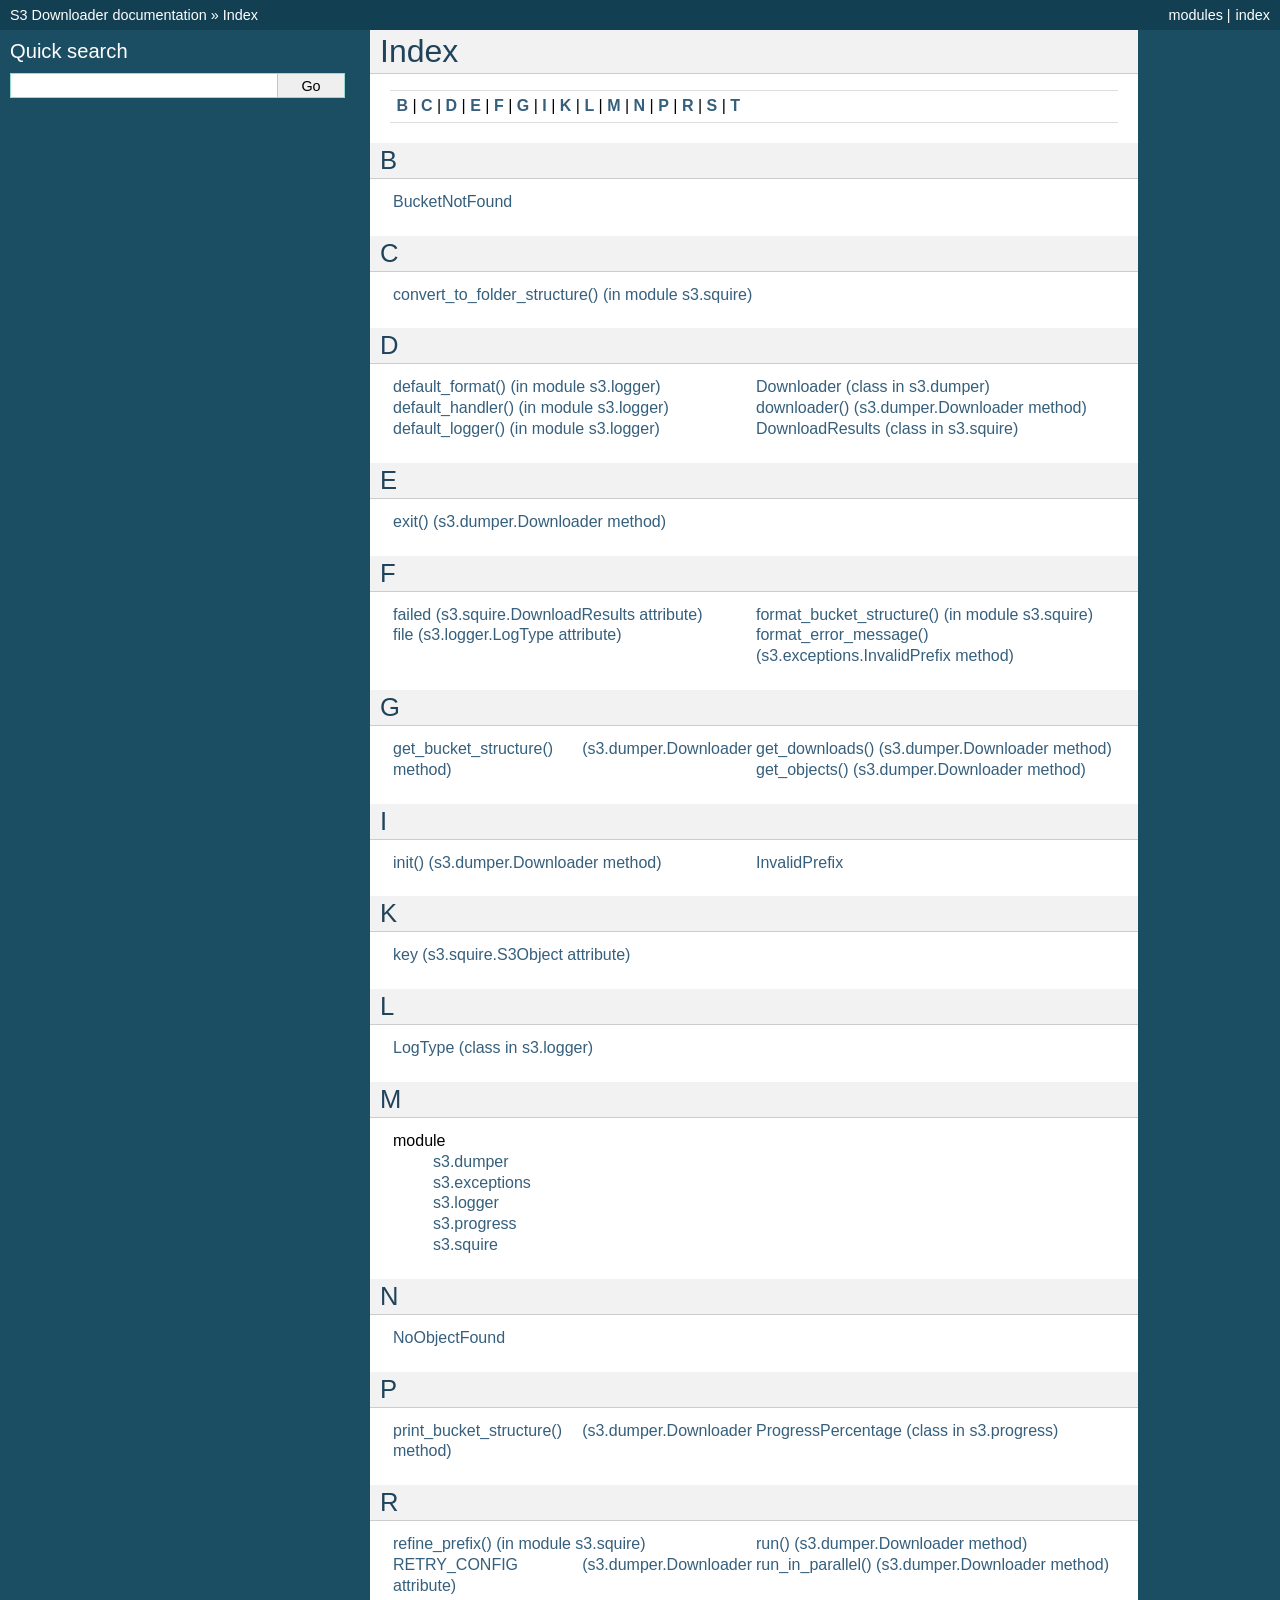
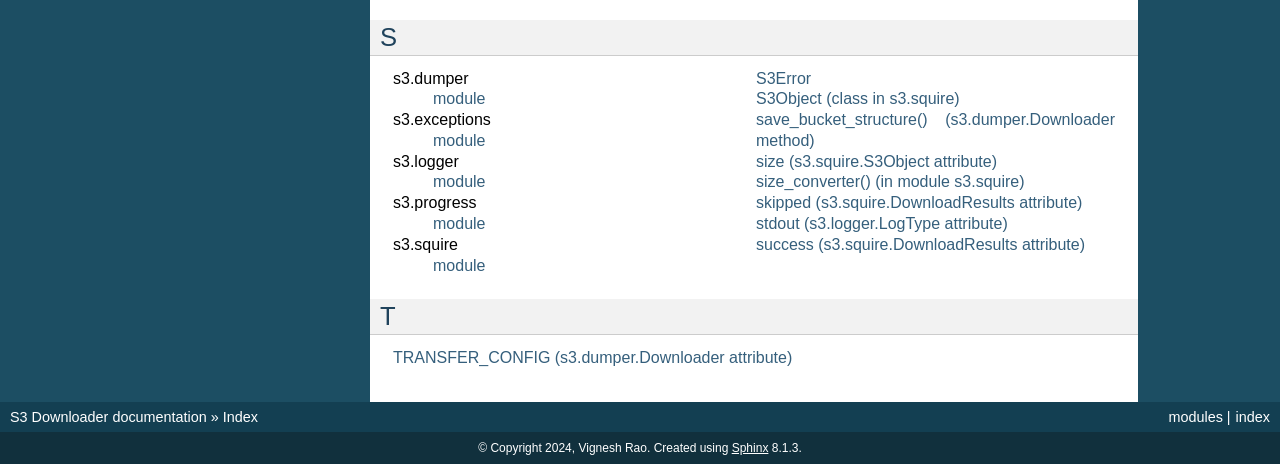
==== commit 16a94aad: "Pin versions and upgrade sphinx" ====
--- a/docs/genindex.html
+++ b/docs/genindex.html
@@ -1,25 +1,22 @@
-
 <!DOCTYPE html>
 
-<html lang="en">
+<html lang="en" data-content_root="./">
   <head>
     <meta charset="utf-8" />
     <meta name="viewport" content="width=device-width, initial-scale=1.0" />
     <title>Index &#8212; S3 Downloader  documentation</title>
-    <link rel="stylesheet" type="text/css" href="_static/pygments.css" />
-    <link rel="stylesheet" type="text/css" href="_static/classic.css" />
+    <link rel="stylesheet" type="text/css" href="_static/pygments.css?v=03e43079" />
+    <link rel="stylesheet" type="text/css" href="_static/classic.css?v=2bf1fcf8" />
     <link rel="stylesheet" type="text/css" href="_static/static.css" />
     
-    <script data-url_root="./" id="documentation_options" src="_static/documentation_options.js"></script>
-    <script src="_static/jquery.js"></script>
-    <script src="_static/underscore.js"></script>
-    <script src="_static/_sphinx_javascript_frameworks_compat.js"></script>
-    <script src="_static/doctools.js"></script>
+    <script src="_static/documentation_options.js?v=5929fcd5"></script>
+    <script src="_static/doctools.js?v=9bcbadda"></script>
+    <script src="_static/sphinx_highlight.js?v=dc90522c"></script>
     
     <link rel="index" title="Index" href="#" />
     <link rel="search" title="Search" href="search.html" /> 
   </head><body>
-    <div class="related" role="navigation" aria-label="related navigation">
+    <div class="related" role="navigation" aria-label="Related">
       <h3>Navigation</h3>
       <ul>
         <li class="right" style="margin-right: 10px">
@@ -126,9 +123,9 @@
 </li>
   </ul></td>
   <td style="width: 33%; vertical-align: top;"><ul>
+      <li><a href="index.html#s3.dumper.Downloader.get_downloads">get_downloads() (s3.dumper.Downloader method)</a>
+</li>
       <li><a href="index.html#s3.dumper.Downloader.get_objects">get_objects() (s3.dumper.Downloader method)</a>
-</li>
-      <li><a href="index.html#s3.dumper.Downloader.get_uploadables">get_uploadables() (s3.dumper.Downloader method)</a>
 </li>
   </ul></td>
 </tr></table>
@@ -291,9 +288,9 @@
           </div>
         </div>
       </div>
-      <div class="sphinxsidebar" role="navigation" aria-label="main navigation">
+      <div class="sphinxsidebar" role="navigation" aria-label="Main">
         <div class="sphinxsidebarwrapper">
-<div id="searchbox" style="display: none" role="search">
+<search id="searchbox" style="display: none" role="search">
   <h3 id="searchlabel">Quick search</h3>
     <div class="searchformwrapper">
     <form class="search" action="search.html" method="get">
@@ -301,13 +298,13 @@
       <input type="submit" value="Go" />
     </form>
     </div>
-</div>
+</search>
 <script>document.getElementById('searchbox').style.display = "block"</script>
         </div>
       </div>
       <div class="clearer"></div>
     </div>
-    <div class="related" role="navigation" aria-label="related navigation">
+    <div class="related" role="navigation" aria-label="Related">
       <h3>Navigation</h3>
       <ul>
         <li class="right" style="margin-right: 10px">
@@ -321,8 +318,8 @@
       </ul>
     </div>
     <div class="footer" role="contentinfo">
-        &#169; Copyright 2024, Vignesh Rao.
-      Created using <a href="https://www.sphinx-doc.org/">Sphinx</a> 5.1.1.
+    &#169; Copyright 2024, Vignesh Rao.
+      Created using <a href="https://www.sphinx-doc.org/">Sphinx</a> 8.1.3.
     </div>
   </body>
 </html>
--- a/docs/_static/classic.css
+++ b/docs/_static/classic.css
@@ -1,12 +1,5 @@
 /*
- * classic.css_t
- * ~~~~~~~~~~~~~
- *
  * Sphinx stylesheet -- classic theme.
- *
- * :copyright: Copyright 2007-2022 by the Sphinx team, see AUTHORS.
- * :license: BSD, see LICENSE for details.
- *
  */
 
 @import url("basic.css");
@@ -129,7 +122,7 @@
 }
 
 a:visited {
-    color: #355f7c;
+    color: #551a8b;
     text-decoration: none;
 }
 
@@ -205,9 +198,9 @@
     background-color: #ffc;
     border: 1px solid #ff6;
 }
+
 nav.contents,
 aside.topic,
-
 div.topic {
     background-color: #eee;
 }
--- a/docs/_static/static.css
+++ b/docs/_static/static.css
@@ -1,3 +1,13 @@
 .sphinxsidebarwrapper {
   overflow-y: scroll;
 }
+
+/* Make left sidebar wider */
+div.sphinxsidebar {
+  width: 350px;
+}
+
+/* Move main content over */
+div.bodywrapper {
+  margin-left: 370px;
+}
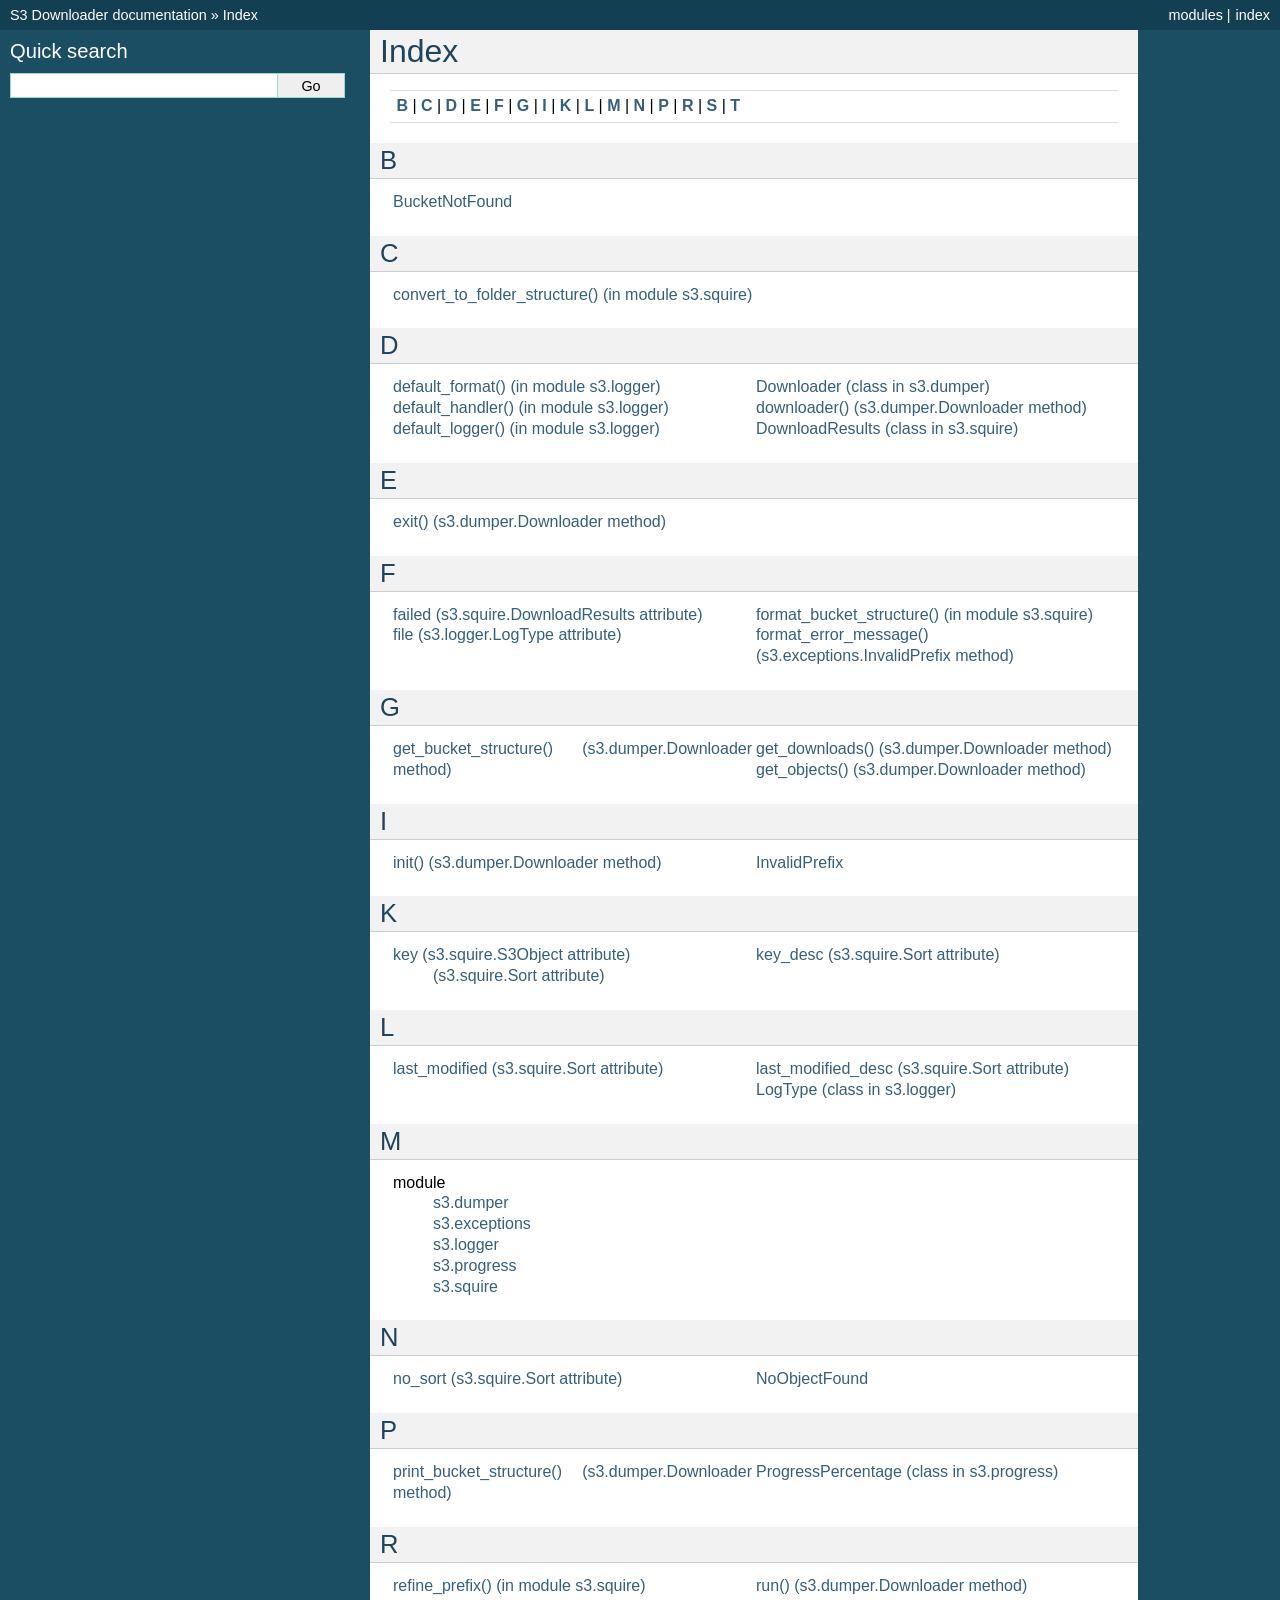
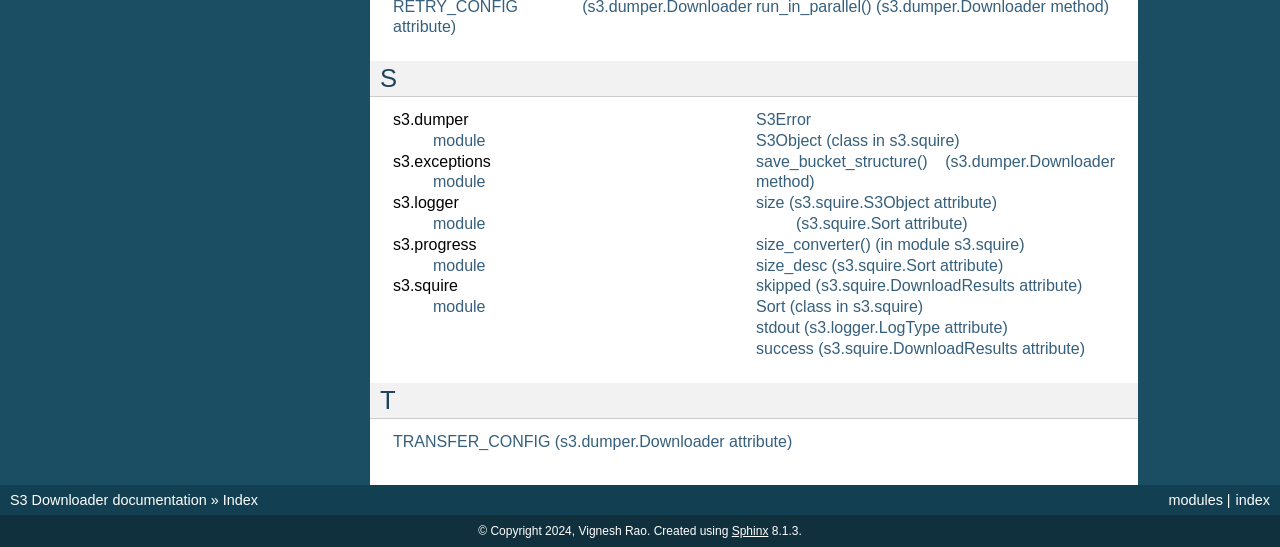
==== commit 867be501: "Include an option to sort S3 objects before downloading" ====
--- a/docs/genindex.html
+++ b/docs/genindex.html
@@ -146,6 +146,14 @@
 <table style="width: 100%" class="indextable genindextable"><tr>
   <td style="width: 33%; vertical-align: top;"><ul>
       <li><a href="index.html#s3.squire.S3Object.key">key (s3.squire.S3Object attribute)</a>
+
+      <ul>
+        <li><a href="index.html#s3.squire.Sort.key">(s3.squire.Sort attribute)</a>
+</li>
+      </ul></li>
+  </ul></td>
+  <td style="width: 33%; vertical-align: top;"><ul>
+      <li><a href="index.html#s3.squire.Sort.key_desc">key_desc (s3.squire.Sort attribute)</a>
 </li>
   </ul></td>
 </tr></table>
@@ -153,6 +161,12 @@
 <h2 id="L">L</h2>
 <table style="width: 100%" class="indextable genindextable"><tr>
   <td style="width: 33%; vertical-align: top;"><ul>
+      <li><a href="index.html#s3.squire.Sort.last_modified">last_modified (s3.squire.Sort attribute)</a>
+</li>
+  </ul></td>
+  <td style="width: 33%; vertical-align: top;"><ul>
+      <li><a href="index.html#s3.squire.Sort.last_modified_desc">last_modified_desc (s3.squire.Sort attribute)</a>
+</li>
       <li><a href="index.html#s3.logger.LogType">LogType (class in s3.logger)</a>
 </li>
   </ul></td>
@@ -182,6 +196,10 @@
 <h2 id="N">N</h2>
 <table style="width: 100%" class="indextable genindextable"><tr>
   <td style="width: 33%; vertical-align: top;"><ul>
+      <li><a href="index.html#s3.squire.Sort.no_sort">no_sort (s3.squire.Sort attribute)</a>
+</li>
+  </ul></td>
+  <td style="width: 33%; vertical-align: top;"><ul>
       <li><a href="index.html#s3.exceptions.NoObjectFound">NoObjectFound</a>
 </li>
   </ul></td>
@@ -262,10 +280,18 @@
       <li><a href="index.html#s3.dumper.Downloader.save_bucket_structure">save_bucket_structure() (s3.dumper.Downloader method)</a>
 </li>
       <li><a href="index.html#s3.squire.S3Object.size">size (s3.squire.S3Object attribute)</a>
-</li>
+
+      <ul>
+        <li><a href="index.html#s3.squire.Sort.size">(s3.squire.Sort attribute)</a>
+</li>
+      </ul></li>
       <li><a href="index.html#s3.squire.size_converter">size_converter() (in module s3.squire)</a>
 </li>
+      <li><a href="index.html#s3.squire.Sort.size_desc">size_desc (s3.squire.Sort attribute)</a>
+</li>
       <li><a href="index.html#s3.squire.DownloadResults.skipped">skipped (s3.squire.DownloadResults attribute)</a>
+</li>
+      <li><a href="index.html#s3.squire.Sort">Sort (class in s3.squire)</a>
 </li>
       <li><a href="index.html#s3.logger.LogType.stdout">stdout (s3.logger.LogType attribute)</a>
 </li>
